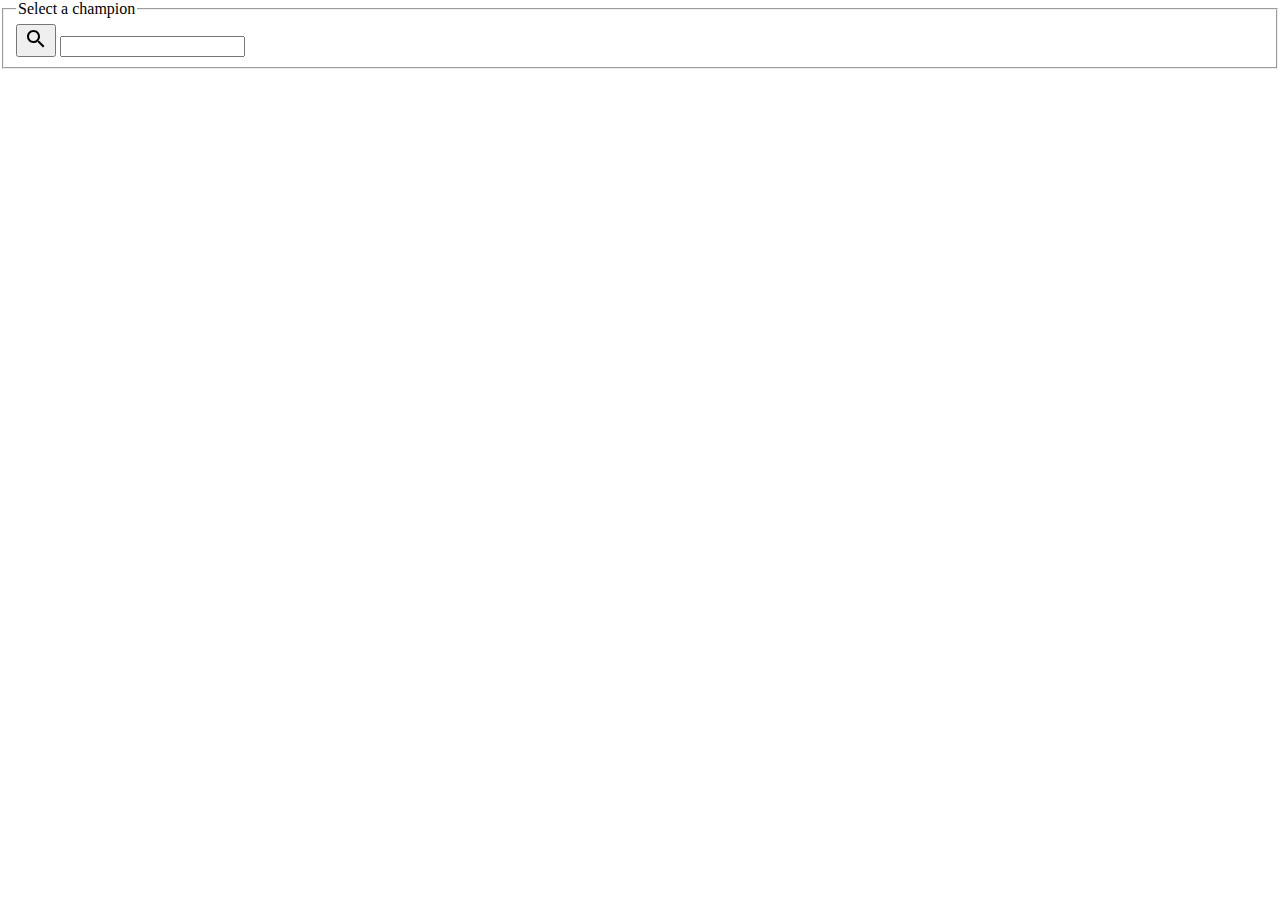
==== League of Meta/index.html @ 6c56f6f8 "Add files via upload" ====
<!DOCTYPE html>
<html lang="pt-br">
<head>
    <meta charset="UTF-8">
    <meta http-equiv="X-UA-Compatible" content="IE=edge">
    <meta name="viewport" content="width=device-width, initial-scale=1.0">
    <link rel="stylesheet" href="style.css">
    <title>League of Meta</title>
</head>
<body>     
    <div class="s006">
        <form>
          <fieldset>
            <legend>Select a champion</legend>
            <div class="inner-form">
              <div class="input-field">
                <button class="btn-search" type="button">
                  <svg xmlns="http://www.w3.org/2000/svg" width="24" height="24" viewBox="0 0 24 24">
                    <path d="M15.5 14h-.79l-.28-.27C15.41 12.59 16 11.11 16 9.5 16 5.91 13.09 3 9.5 3S3 5.91 3 9.5 5.91 16 9.5 16c1.61 0 3.09-.59 4.23-1.57l.27.28v.79l5 4.99L20.49 19l-4.99-5zm-6 0C7.01 14 5 11.99 5 9.5S7.01 5 9.5 5 14 7.01 14 9.5 11.99 14 9.5 14z"></path>
                  </svg>
                </button>
                <input id="search" type="text" placeholder=""/>
              </div>
            </div>
</body>
</html>
---- League of Meta/style.css ----
html{
    line-height: 1.15;
    -ms-text-size-adjust: 100%;
    -webkit-text-size-adjust: 100%;
}

body{
    margin: 0;
    background-image: url(.../img/fundo.jpg);
}
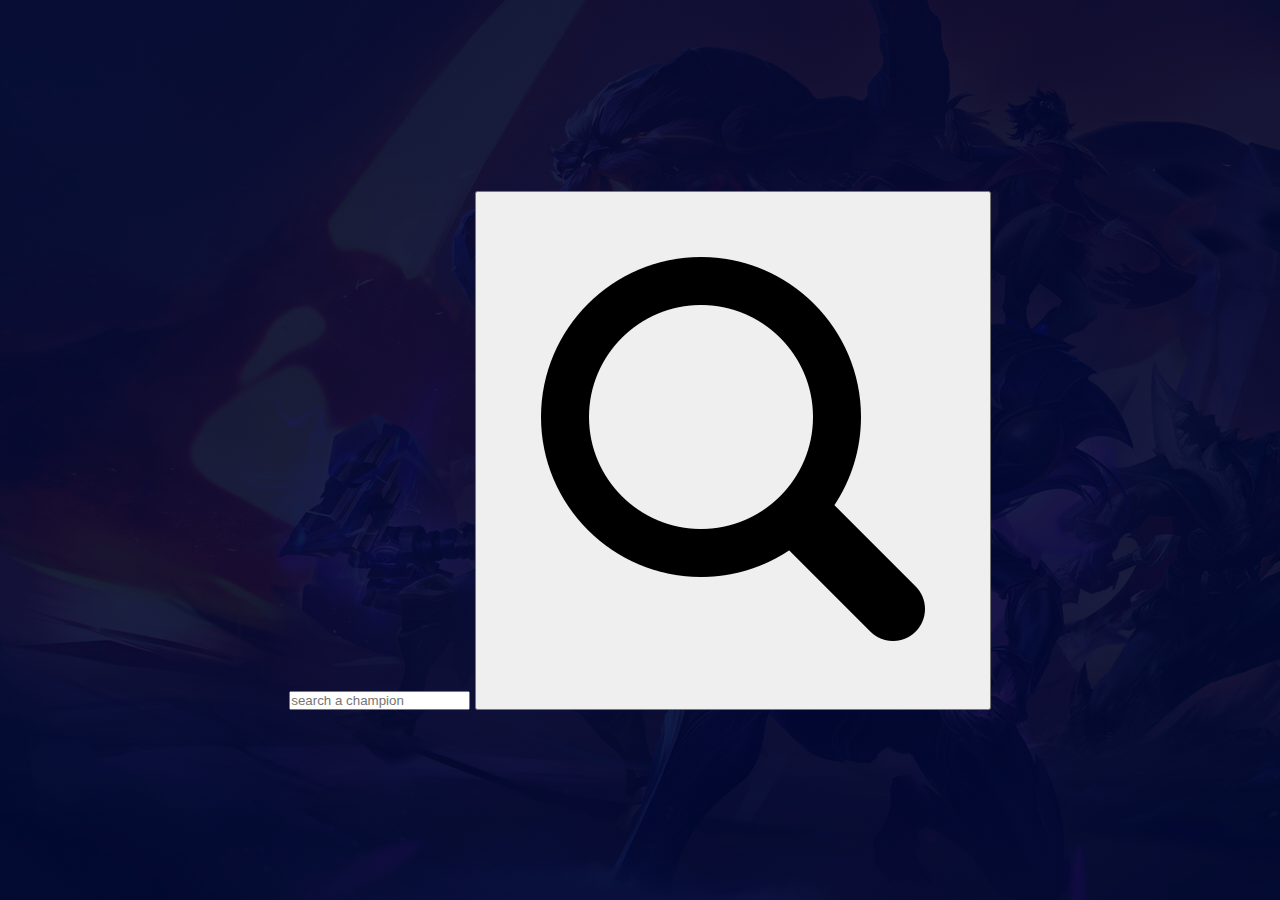
==== commit 83a11f1e: "Add files via upload" ====
--- a/League of Meta/index.html
+++ b/League of Meta/index.html
@@ -1,26 +1,20 @@
 <!DOCTYPE html>
 <html lang="pt-br">
 <head>
-    <meta charset="UTF-8">
-    <meta http-equiv="X-UA-Compatible" content="IE=edge">
-    <meta name="viewport" content="width=device-width, initial-scale=1.0">
-    <link rel="stylesheet" href="style.css">
-    <title>League of Meta</title>
+  <meta charset="UTF-8">
+  <meta http-equiv="X-UA-Compatible" content="IE=edge">
+  <meta name="viewport" content="width=device-width, initial-scale=1.0">
+  <link rel="stylesheet" href="style.css">
+  <title>league of meta</title>
 </head>
-<body>     
-    <div class="s006">
-        <form>
-          <fieldset>
-            <legend>Select a champion</legend>
-            <div class="inner-form">
-              <div class="input-field">
-                <button class="btn-search" type="button">
-                  <svg xmlns="http://www.w3.org/2000/svg" width="24" height="24" viewBox="0 0 24 24">
-                    <path d="M15.5 14h-.79l-.28-.27C15.41 12.59 16 11.11 16 9.5 16 5.91 13.09 3 9.5 3S3 5.91 3 9.5 5.91 16 9.5 16c1.61 0 3.09-.59 4.23-1.57l.27.28v.79l5 4.99L20.49 19l-4.99-5zm-6 0C7.01 14 5 11.99 5 9.5S7.01 5 9.5 5 14 7.01 14 9.5 11.99 14 9.5 14z"></path>
-                  </svg>
-                </button>
-                <input id="search" type="text" placeholder=""/>
-              </div>
-            </div>
+<body>
+     
+  <div class="container">
+    <form action="">
+      <input type="text" placeholder="search a champion" name="q">
+      <button type="submit"><img src="img/lupa.png"></button>
+    </form>
+  </div>
+  
 </body>
 </html>--- a/League of Meta/style.css
+++ b/League of Meta/style.css
@@ -1,10 +1,23 @@
-html{
-    line-height: 1.15;
-    -ms-text-size-adjust: 100%;
-    -webkit-text-size-adjust: 100%;
+*{
+    margin: 0;
+    padding: 0;
+    box-sizing: border-box;
+    font-family: 'Poppins', sans-serif;
 }
 
-body{
-    margin: 0;
-    background-image: url(.../img/fundo.jpg);
-}+
+.container{
+    width: 100%;
+    min-height: 100vh;
+    padding: 5%;
+    background-image: linear-gradient(rgba(0,8,51,0.9),rgba(0,8,51,0.9)), url(img/Fundo.jpg);
+    background-position: center;
+    background-size: cover;
+    display: flex;
+    align-items: center;
+    justify-content: center;
+}
+
+#lupa{
+    
+}
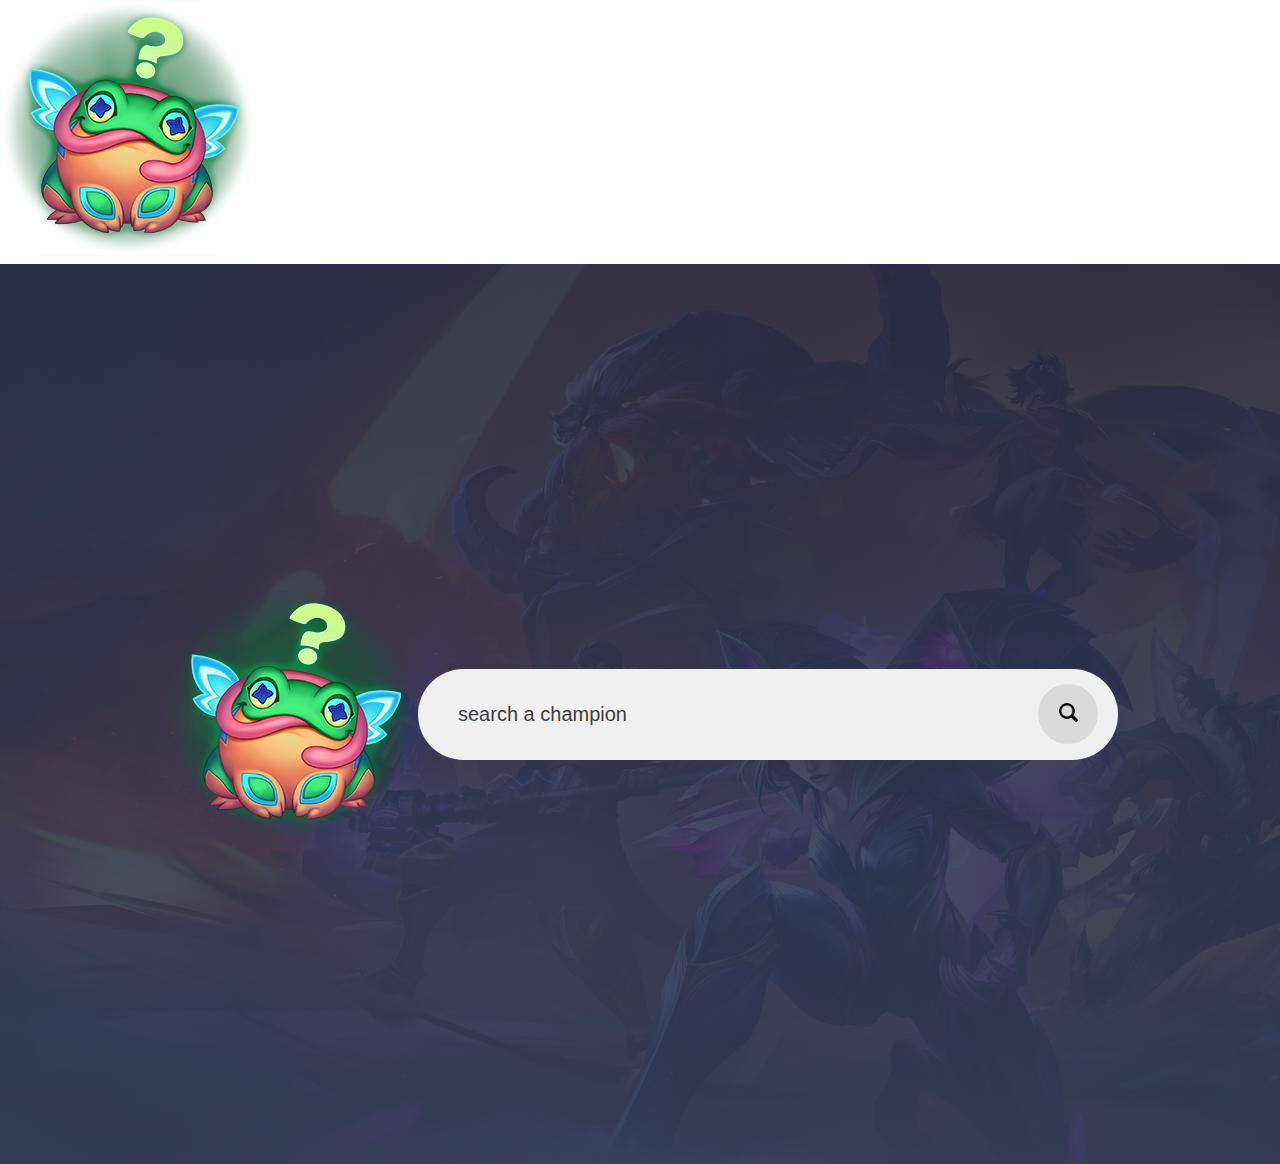
==== commit 849a80e6: "Add files via upload" ====
--- a/League of Meta/index.html
+++ b/League of Meta/index.html
@@ -8,9 +8,10 @@
   <title>league of meta</title>
 </head>
 <body>
-     
+  <h1>  <img id="ok" src="img/confuso.png" alt="ok"> </h1>
   <div class="container">
-    <form action="">
+    <img id="ok" src="img/confuso.png" alt="ok">   
+    <form action=""  class="search-bar">
       <input type="text" placeholder="search a champion" name="q">
       <button type="submit"><img src="img/lupa.png"></button>
     </form>
--- a/League of Meta/style.css
+++ b/League of Meta/style.css
@@ -10,7 +10,7 @@
     width: 100%;
     min-height: 100vh;
     padding: 5%;
-    background-image: linear-gradient(rgba(0,8,51,0.9),rgba(0,8,51,0.9)), url(img/Fundo.jpg);
+    background-image: linear-gradient(rgba(39, 45, 71, 0.9),rgba(54, 61, 88, 0.9)), url(img/Fundo.jpg);
     background-position: center;
     background-size: cover;
     display: flex;
@@ -18,6 +18,40 @@
     justify-content: center;
 }
 
-#lupa{
-    
+.search-bar{
+    width: 100%;
+    max-width: 700px;
+    background: rgb(240, 240, 240);
+    display: flex;
+    align-items: center;
+    border-radius: 60px;
+    padding: 10px 20px;
+    backdrop-filter: blur(4px) saturate(180%);
 }
+
+.search-bar input{
+    background: transparent;
+    flex: 1;
+    border: 0;
+    outline: none;
+    padding: 24px 20px;
+    font-size: 20px;
+    color: rgb(41, 40, 40);
+}
+
+::placeholder{
+    color: rgb(63, 62, 62);
+}
+
+.search-bar button img{
+    width: 25px;
+}
+
+.search-bar button{
+    border: 0;
+    border-radius: 50%;
+    width: 60px;
+    height: 60px;
+    background: rgb(219, 217, 217);
+    cursor: pointer;
+}
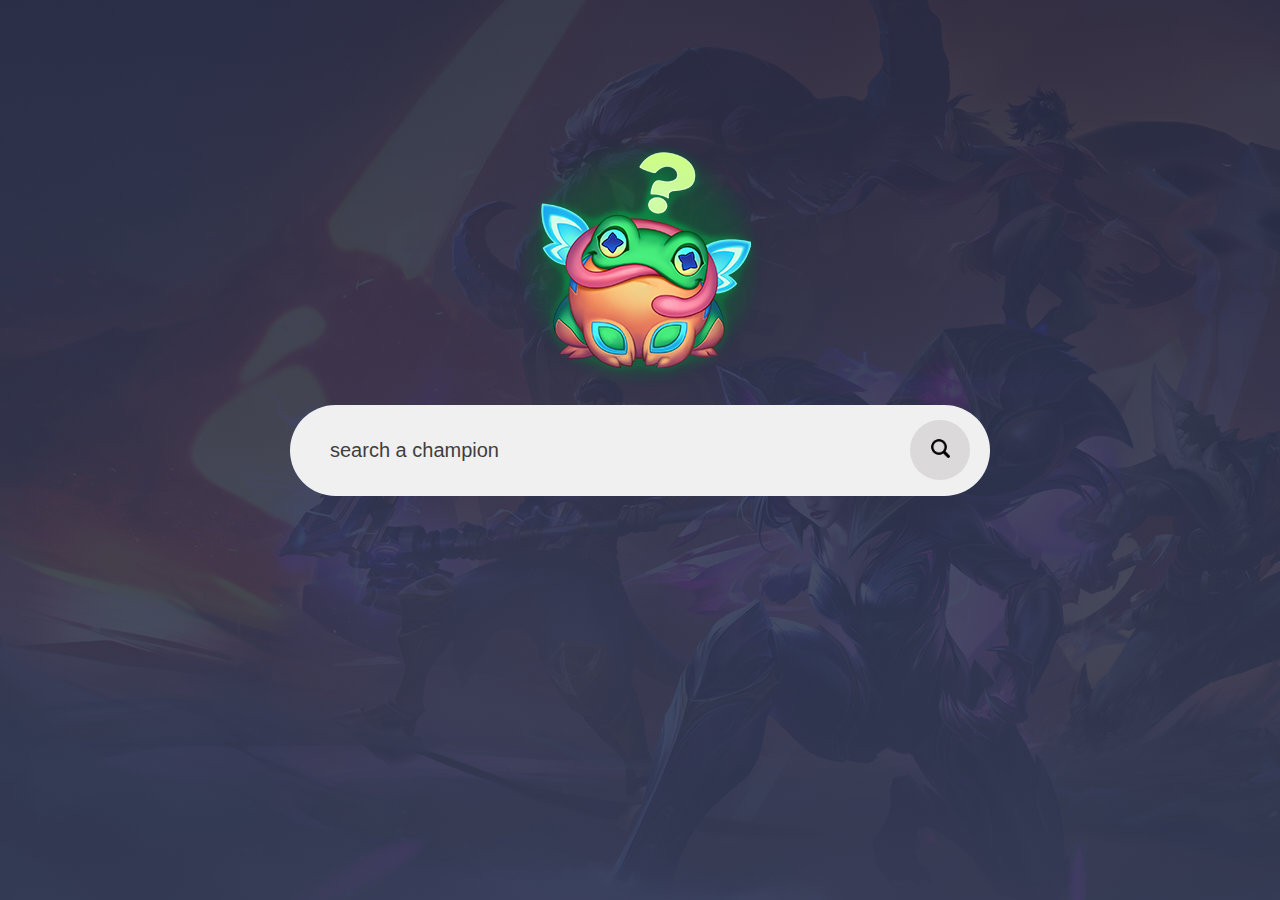
==== commit adc4d784: "Add files via upload" ====
--- a/League of Meta/index.html
+++ b/League of Meta/index.html
@@ -10,8 +10,7 @@
 <body>
   <h1>  <img id="ok" src="img/confuso.png" alt="ok"> </h1>
   <div class="container">
-    <img id="ok" src="img/confuso.png" alt="ok">   
-    <form action=""  class="search-bar">
+    <form action="https://www.leagueofgraphs.com/pt/champions/builds/" class="search-bar">
       <input type="text" placeholder="search a champion" name="q">
       <button type="submit"><img src="img/lupa.png"></button>
     </form>
--- a/League of Meta/style.css
+++ b/League of Meta/style.css
@@ -3,6 +3,12 @@
     padding: 0;
     box-sizing: border-box;
     font-family: 'Poppins', sans-serif;
+}
+
+body{
+    display: flex;
+    justify-content: center;
+    align-items: center;
 }
 
 
@@ -55,3 +61,8 @@
     background: rgb(219, 217, 217);
     cursor: pointer;
 }
+
+h1{
+    position: absolute;
+    top: 15%;
+}
